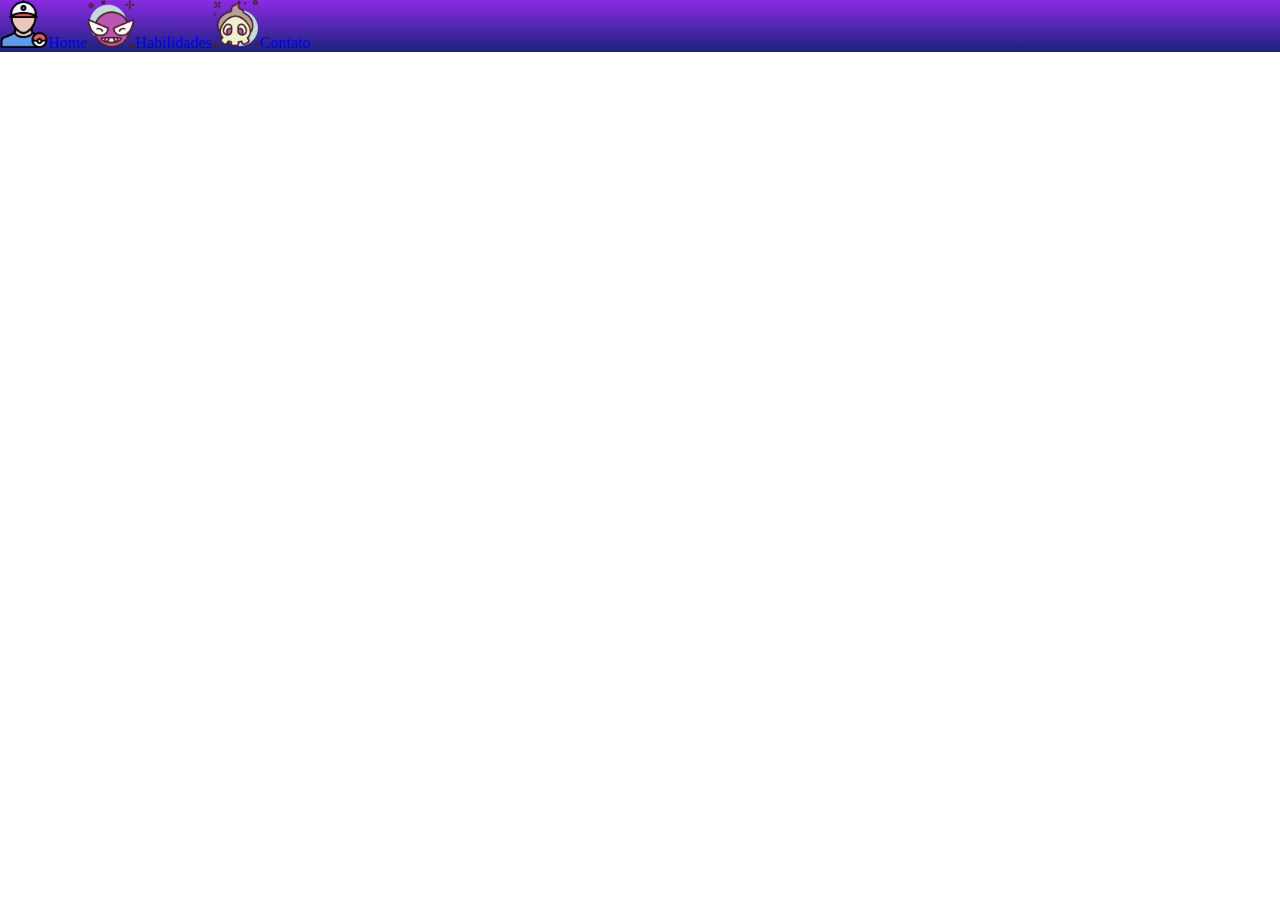
==== index.html @ 474f1fca "Add files via upload" ====
<!DOCTYPE html>
<html lang="pt-br">
<head>
    <meta charset="UTF-8">
    <meta name="viewport" content="width=device-width, initial-scale=1.0">
    <title>Home | Lucas</title>
    <link rel="shortcut icon" href="assets/favicon.ico" type="image/x-icon">
    <link rel="stylesheet" href="styles.css">
</head>
<body>
    <header claas="cabecalho">
        <nav>
            <ul class="cabecalho__itens">
                <li class="cabecalho__item"><a class="cabecalho__ancora" href="index.html"><img class="img__header" src="assets/Home.png" alt="">Home</a></li>
                <li class="cabecalho__item"><a class="cabecalho__ancora" href="#"><img class="img__header" src="assets/Habilidades.png" alt="">Habilidades</a></li>
                <li class="cabecalho__item"><a class="cabecalho__ancora" href="#"><img class="img__header" src="assets/Contato.png" alt="">Contato</a></li>
            </ul>
        </nav>
    </header>


    <footer class="rodape">

    </footer>
    <script src="main.js"></script>
</body>
</html>
---- styles.css ----
@import url(reset.css);
@font-face {
    font-family: "pokemon";
    src: url(fonts/Pokemon\ Hollow.ttf);
}

* {
    padding: 0;
    margin: 0;
    box-sizing: border-box;
}
:root {
    --fundo-principal: linear-gradient(to bottom, #8A2BE2, #1A237E);
    --fonte-titulo: "pokemon", "sans-erif";
 
}


header {
    background-image: var(--fundo-principal);
}

.cabecalho__itens{
    display: flex;
    list-style: none;

}
.cabecalho__ancora{
    text-decoration: none;
}

.img__header {
    width: 3rem;
}
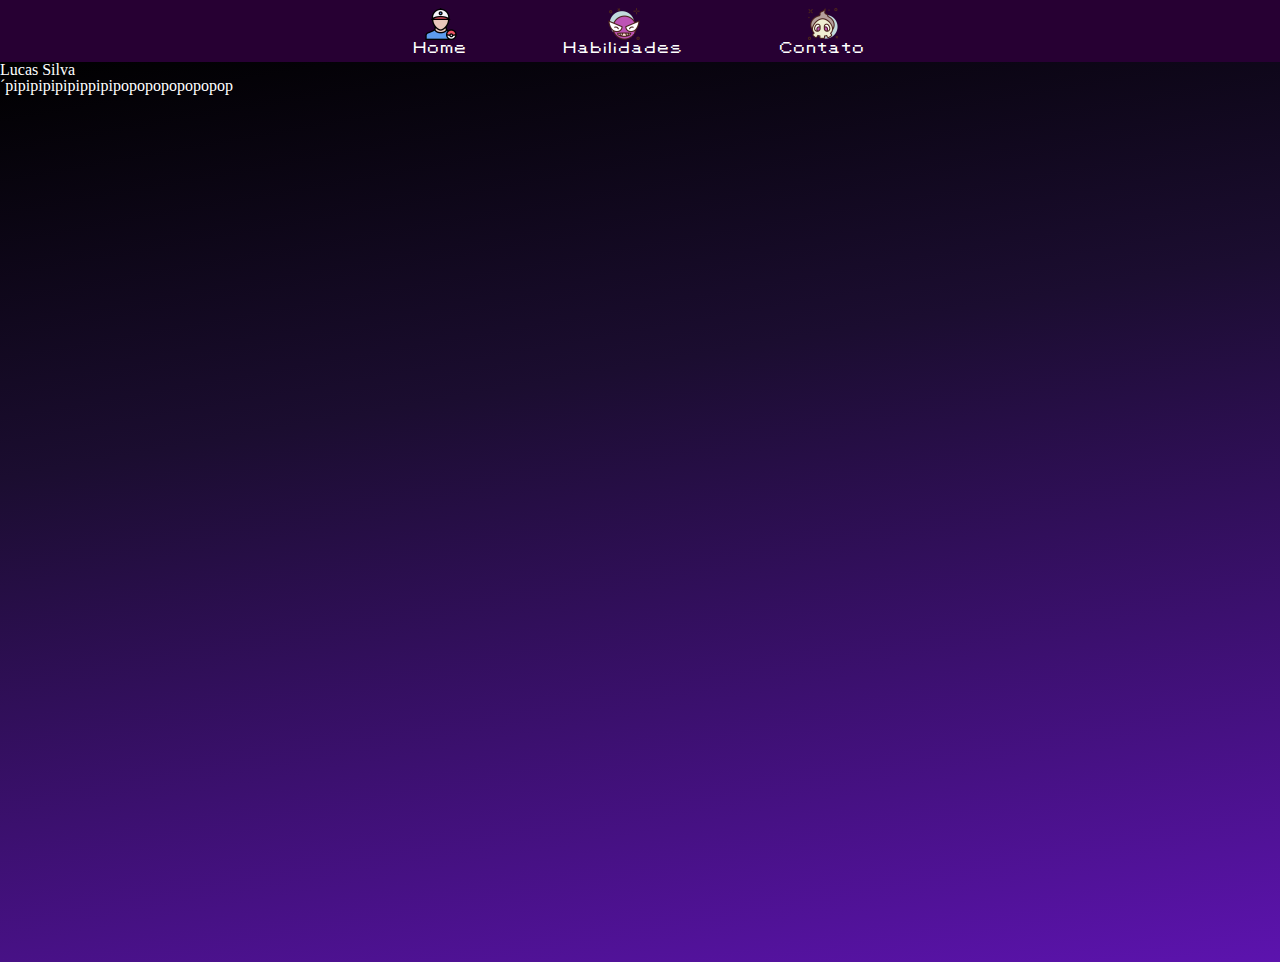
==== commit 7f0fe850: "adicionando background e fontes" ====
--- a/index.html
+++ b/index.html
@@ -17,6 +17,17 @@
             </ul>
         </nav>
     </header>
+    <section class="container">
+        <div class="container__primario">
+            <h1 class="container__titulo">Lucas Silva</h1>
+            <p class="cotainer__texto"> ´pipipipipipippipipopopopopopopop</p>
+
+        </div>
+
+        <div class="container__secundario">
+
+        </div>
+    </section>
 
 
     <footer class="rodape">
--- a/styles.css
+++ b/styles.css
@@ -1,34 +1,32 @@
 @import url(reset.css);
+@import url(./styles/header.css);
+@import url(./styles/homecorpo.css);
 @font-face {
-    font-family: "pokemon";
-    src: url(fonts/Pokemon\ Hollow.ttf);
+    font-family: "pokemon solid";
+    src: url(./fonts/Pokemon\ Solid.ttf) format("TrueType");
+}
+
+
+@font-face {
+    font-family: "fire";
+    src: url(./fonts/Pokemon\ Classic.ttf);
 }
 
 * {
     padding: 0;
     margin: 0;
     box-sizing: border-box;
+    font-family:  var(--fonte-titulo);
+    color: white;
+    
 }
 :root {
-    --fundo-principal: linear-gradient(to bottom, #8A2BE2, #1A237E);
-    --fonte-titulo: "pokemon", "sans-erif";
- 
+    --fundo-principal: #270033;
+    --fonte-titulo: "pokemon solid", "sans-serif";
+    --fonte-text: "fire", "sans-serif";
+    --fundo-corpo: linear-gradient(170deg, rgba(0,0,0,1) 0%, rgba(27,13,48,1) 37%, rgba(92,19,174,1) 100%);
 }
 
-
-header {
-    background-image: var(--fundo-principal);
+body{
+    min-height: 100vh;
 }
-
-.cabecalho__itens{
-    display: flex;
-    list-style: none;
-
-}
-.cabecalho__ancora{
-    text-decoration: none;
-}
-
-.img__header {
-    width: 3rem;
-}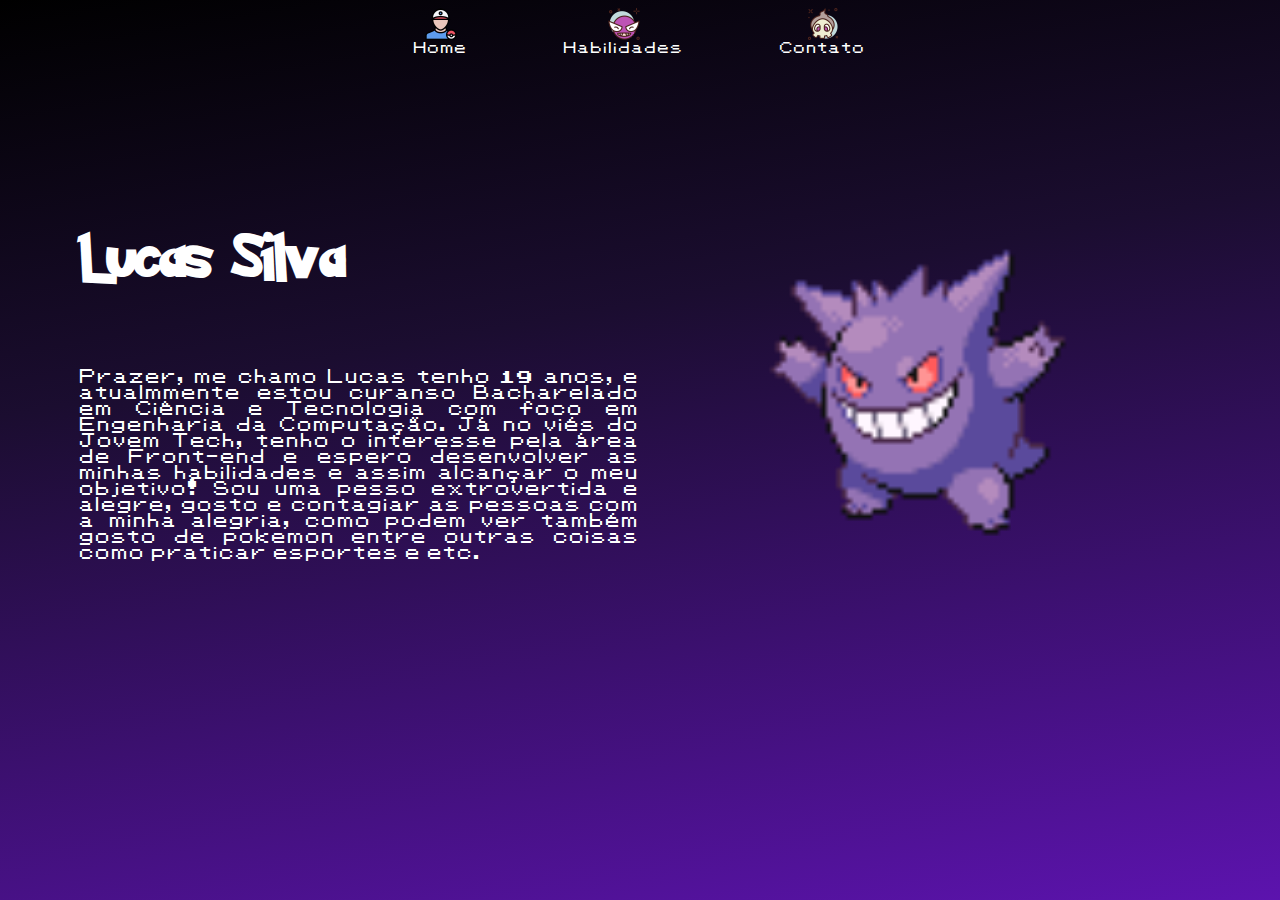
==== commit e0a6b4f1: "pagina home" ====
--- a/index.html
+++ b/index.html
@@ -20,11 +20,14 @@
     <section class="container">
         <div class="container__primario">
             <h1 class="container__titulo">Lucas Silva</h1>
-            <p class="cotainer__texto"> ´pipipipipipippipipopopopopopopop</p>
+            <p class="cotainer__texto">Prazer, me chamo Lucas tenho 19 anos, e atualmmente estou curanso Bacharelado em Ciência e Tecnologia com foco em Engenharia da Computação. Já no viés do Jovem Tech, tenho o interesse pela área de Front-end e  espero desenvolver as minhas habilidades e assim alcançar o meu objetivo!
+            Sou uma pesso extrovertida e alegre, gosto e contagiar as pessoas com a minha alegria, como podem ver também gosto de pokemon entre outras  coisas como praticar esportes e etc.
+            </p>
 
         </div>
 
         <div class="container__secundario">
+            <img src="./assets/genga1.png" width="400" alt="Gengar" id="gengar">
 
         </div>
     </section>
--- a/styles.css
+++ b/styles.css
@@ -29,4 +29,6 @@
 
 body{
     min-height: 100vh;
+    background-image: var(--fundo-corpo);
 }
+
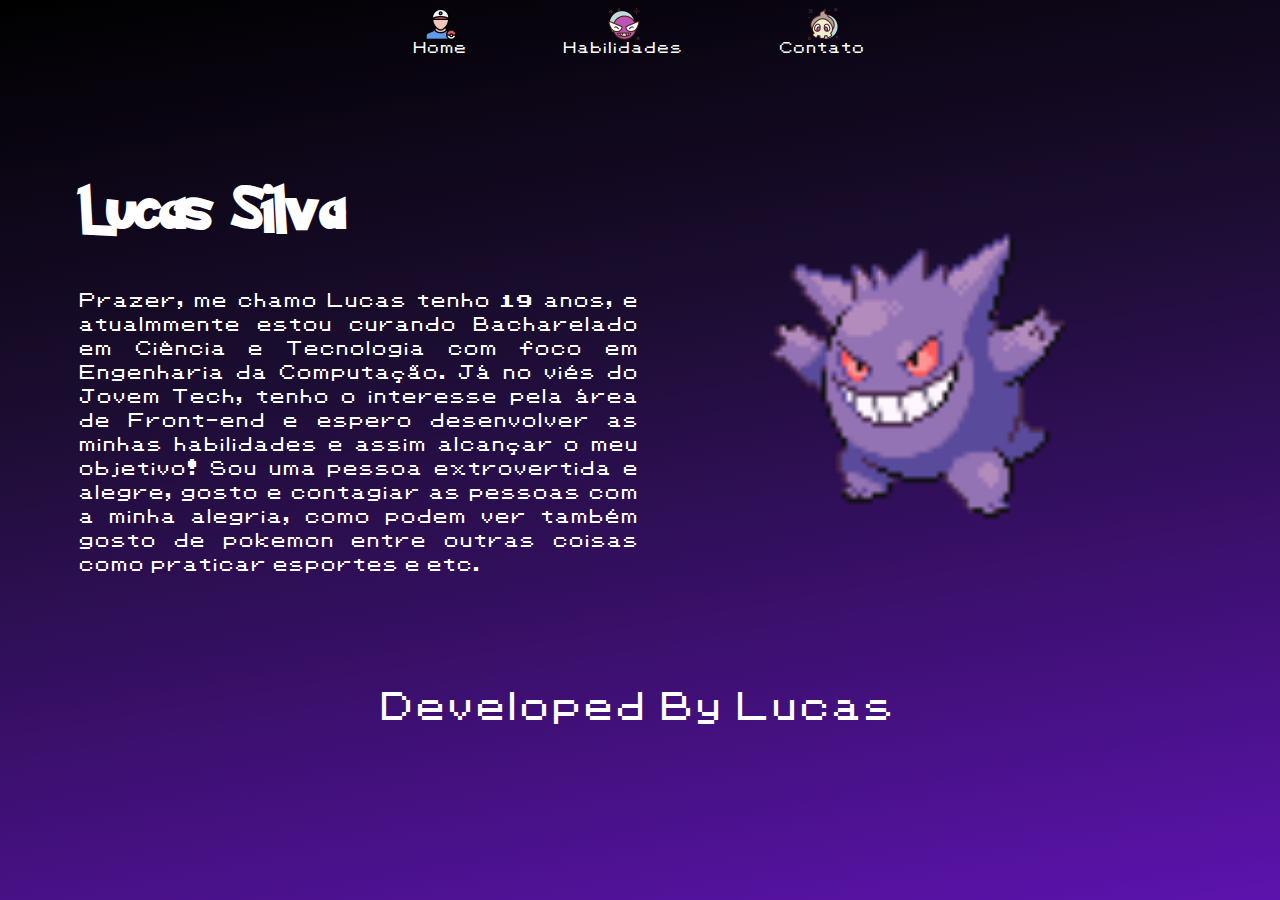
==== commit b4ccb6b8: "adicionando novas html e finalizei o footer" ====
--- a/index.html
+++ b/index.html
@@ -12,28 +12,27 @@
         <nav>
             <ul class="cabecalho__itens">
                 <li class="cabecalho__item"><a class="cabecalho__ancora" href="index.html"><img class="img__header" src="assets/Home.png" alt="">Home</a></li>
-                <li class="cabecalho__item"><a class="cabecalho__ancora" href="#"><img class="img__header" src="assets/Habilidades.png" alt="">Habilidades</a></li>
-                <li class="cabecalho__item"><a class="cabecalho__ancora" href="#"><img class="img__header" src="assets/Contato.png" alt="">Contato</a></li>
+                <li class="cabecalho__item"><a class="cabecalho__ancora" href="habilidades.html"><img class="img__header" src="assets/Habilidades.png" alt="">Habilidades</a></li>
+                <li class="cabecalho__item"><a class="cabecalho__ancora" href="contato.html"><img class="img__header" src="assets/Contato.png" alt="">Contato</a></li>
             </ul>
         </nav>
     </header>
     <section class="container">
         <div class="container__primario">
             <h1 class="container__titulo">Lucas Silva</h1>
-            <p class="cotainer__texto">Prazer, me chamo Lucas tenho 19 anos, e atualmmente estou curanso Bacharelado em Ciência e Tecnologia com foco em Engenharia da Computação. Já no viés do Jovem Tech, tenho o interesse pela área de Front-end e  espero desenvolver as minhas habilidades e assim alcançar o meu objetivo!
-            Sou uma pesso extrovertida e alegre, gosto e contagiar as pessoas com a minha alegria, como podem ver também gosto de pokemon entre outras  coisas como praticar esportes e etc.
+            <p class="cotainer__texto">Prazer, me chamo Lucas tenho 19 anos, e atualmmente estou curando Bacharelado em Ciência e Tecnologia com foco em Engenharia da Computação. Já no viés do Jovem Tech, tenho o interesse pela área de Front-end e  espero desenvolver as minhas habilidades e assim alcançar o meu objetivo!
+            Sou uma pessoa extrovertida e alegre, gosto e contagiar as pessoas com a minha alegria, como podem ver também gosto de pokemon entre outras  coisas como praticar esportes e etc.
             </p>
 
         </div>
 
         <div class="container__secundario">
-            <img src="./assets/genga1.png" width="400" alt="Gengar" id="gengar">
+            <img src="./assets/gengar.png" width="400" alt="Gengar" id="gengar">
 
         </div>
     </section>
-
-
     <footer class="rodape">
+        <h2 class="footer__texto">Developed By Lucas</h2>
 
     </footer>
     <script src="main.js"></script>
--- a/styles.css
+++ b/styles.css
@@ -1,6 +1,10 @@
 @import url(reset.css);
 @import url(./styles/header.css);
-@import url(./styles/homecorpo.css);
+@import url(./styles/footer.css);
+@import url(./styles/first-body.css);
+@import url(./styles/second-body.css);
+@import url(./styles/third-body.css);
+
 @font-face {
     font-family: "pokemon solid";
     src: url(./fonts/Pokemon\ Solid.ttf) format("TrueType");
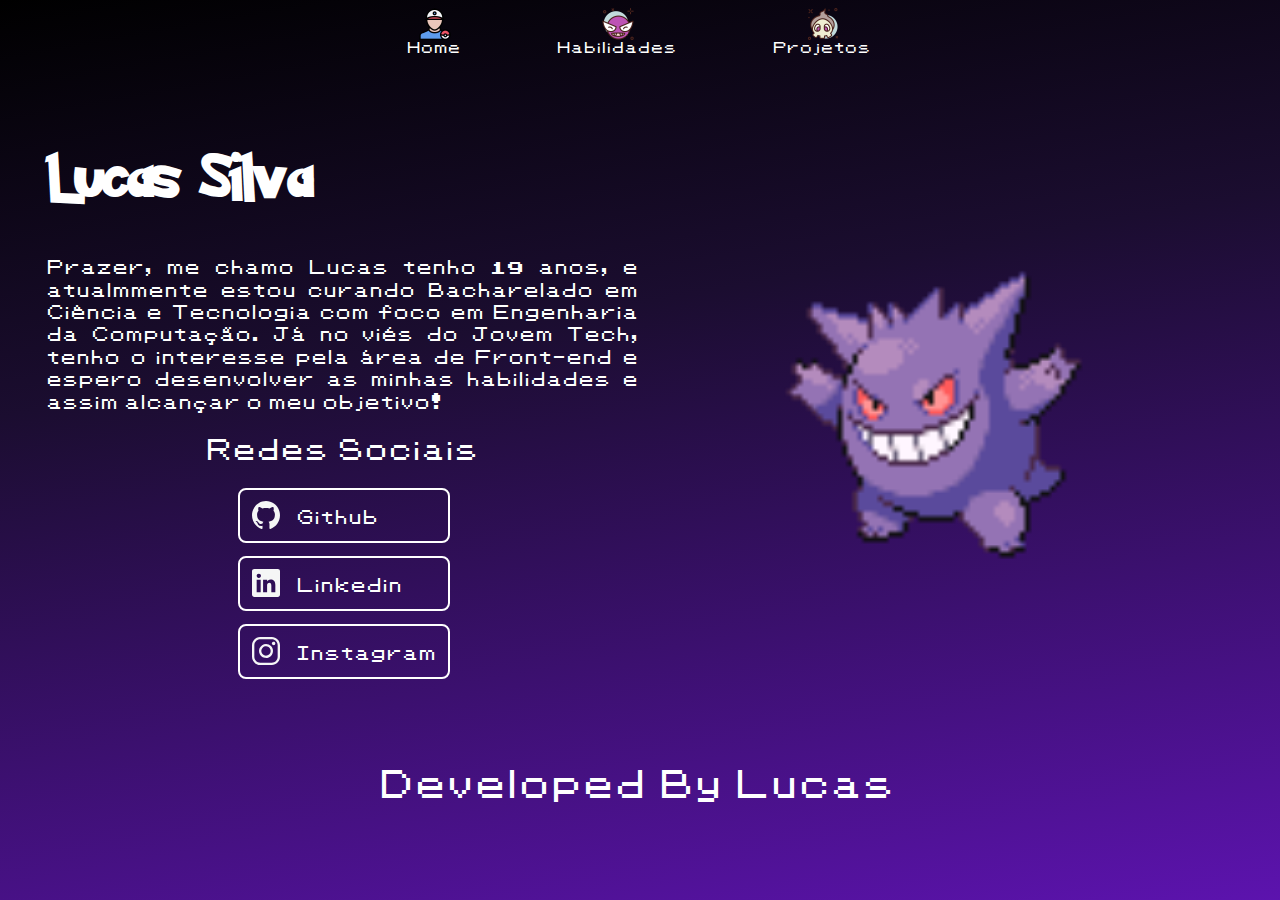
==== commit ff496742: "atualizando segunda pagina" ====
--- a/index.html
+++ b/index.html
@@ -13,7 +13,7 @@
             <ul class="cabecalho__itens">
                 <li class="cabecalho__item"><a class="cabecalho__ancora" href="index.html"><img class="img__header" src="assets/Home.png" alt="">Home</a></li>
                 <li class="cabecalho__item"><a class="cabecalho__ancora" href="habilidades.html"><img class="img__header" src="assets/Habilidades.png" alt="">Habilidades</a></li>
-                <li class="cabecalho__item"><a class="cabecalho__ancora" href="contato.html"><img class="img__header" src="assets/Contato.png" alt="">Contato</a></li>
+                <li class="cabecalho__item"><a class="cabecalho__ancora" href="projetos.html"><img class="img__header" src="assets/Contato.png" alt="">Projetos</a></li>
             </ul>
         </nav>
     </header>
@@ -21,8 +21,19 @@
         <div class="container__primario">
             <h1 class="container__titulo">Lucas Silva</h1>
             <p class="cotainer__texto">Prazer, me chamo Lucas tenho 19 anos, e atualmmente estou curando Bacharelado em Ciência e Tecnologia com foco em Engenharia da Computação. Já no viés do Jovem Tech, tenho o interesse pela área de Front-end e  espero desenvolver as minhas habilidades e assim alcançar o meu objetivo!
-            Sou uma pessoa extrovertida e alegre, gosto e contagiar as pessoas com a minha alegria, como podem ver também gosto de pokemon entre outras  coisas como praticar esportes e etc.
             </p>
+            <div class="container__midia">
+                <h2 class="titulo__links">Redes Sociais</h2>
+                <div class="container__links">
+                    <a href="#" class="midia__link"><img src="./assets/logo-github.svg" alt="github link" class="img__link">Github</a>
+
+                    <a href="#" class="midia__link"><img src="./assets/logo-linkedin.svg" alt="linkedin link" class="img__link">Linkedin</a>
+
+                    <a href="#" class="midia__link"><img src="./assets/logo-instagram.svg" alt="instagram link" class="img__link">Instagram</a>
+
+                </div>
+
+            </div>
 
         </div>
 
--- a/styles.css
+++ b/styles.css
@@ -29,6 +29,7 @@
     --fonte-titulo: "pokemon solid", "sans-serif";
     --fonte-text: "fire", "sans-serif";
     --fundo-corpo: linear-gradient(170deg, rgba(0,0,0,1) 0%, rgba(27,13,48,1) 37%, rgba(92,19,174,1) 100%);
+    --background-button: #450DE0;
 }
 
 body{
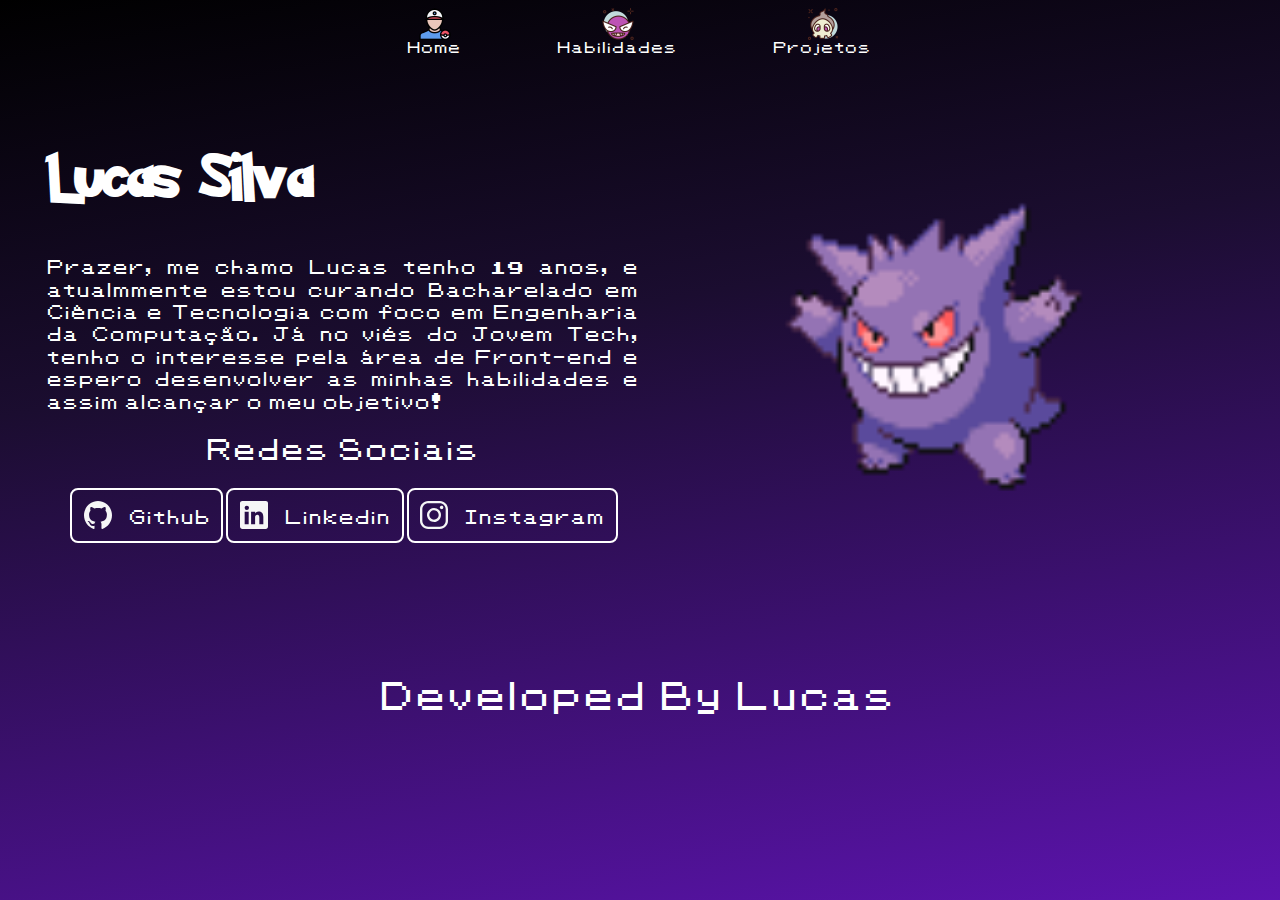
==== commit 8fbf90e5: "ajeitando configuraçoes do carrosel" ====
--- a/index.html
+++ b/index.html
@@ -25,11 +25,11 @@
             <div class="container__midia">
                 <h2 class="titulo__links">Redes Sociais</h2>
                 <div class="container__links">
-                    <a href="#" class="midia__link"><img src="./assets/logo-github.svg" alt="github link" class="img__link">Github</a>
+                    <a href="https://github.com/lucassilvanattan" class="midia__link"><img src="./assets/logo-github.svg" alt="github link" class="img__link">Github</a>
 
-                    <a href="#" class="midia__link"><img src="./assets/logo-linkedin.svg" alt="linkedin link" class="img__link">Linkedin</a>
+                    <a href="https://www.linkedin.com/in/lucas-silva-60a33a1b0/" class="midia__link"><img src="./assets/logo-linkedin.svg" alt="linkedin link" class="img__link">Linkedin</a>
 
-                    <a href="#" class="midia__link"><img src="./assets/logo-instagram.svg" alt="instagram link" class="img__link">Instagram</a>
+                    <a href="https://www.instagram.com/lucasilw_/" class="midia__link"><img src="./assets/logo-instagram.svg" alt="instagram link" class="img__link">Instagram</a>
 
                 </div>
 
--- a/styles.css
+++ b/styles.css
@@ -37,3 +37,6 @@
     background-image: var(--fundo-corpo);
 }
 
+.swiper-pagination-bullet-active {
+    background: purple;
+}
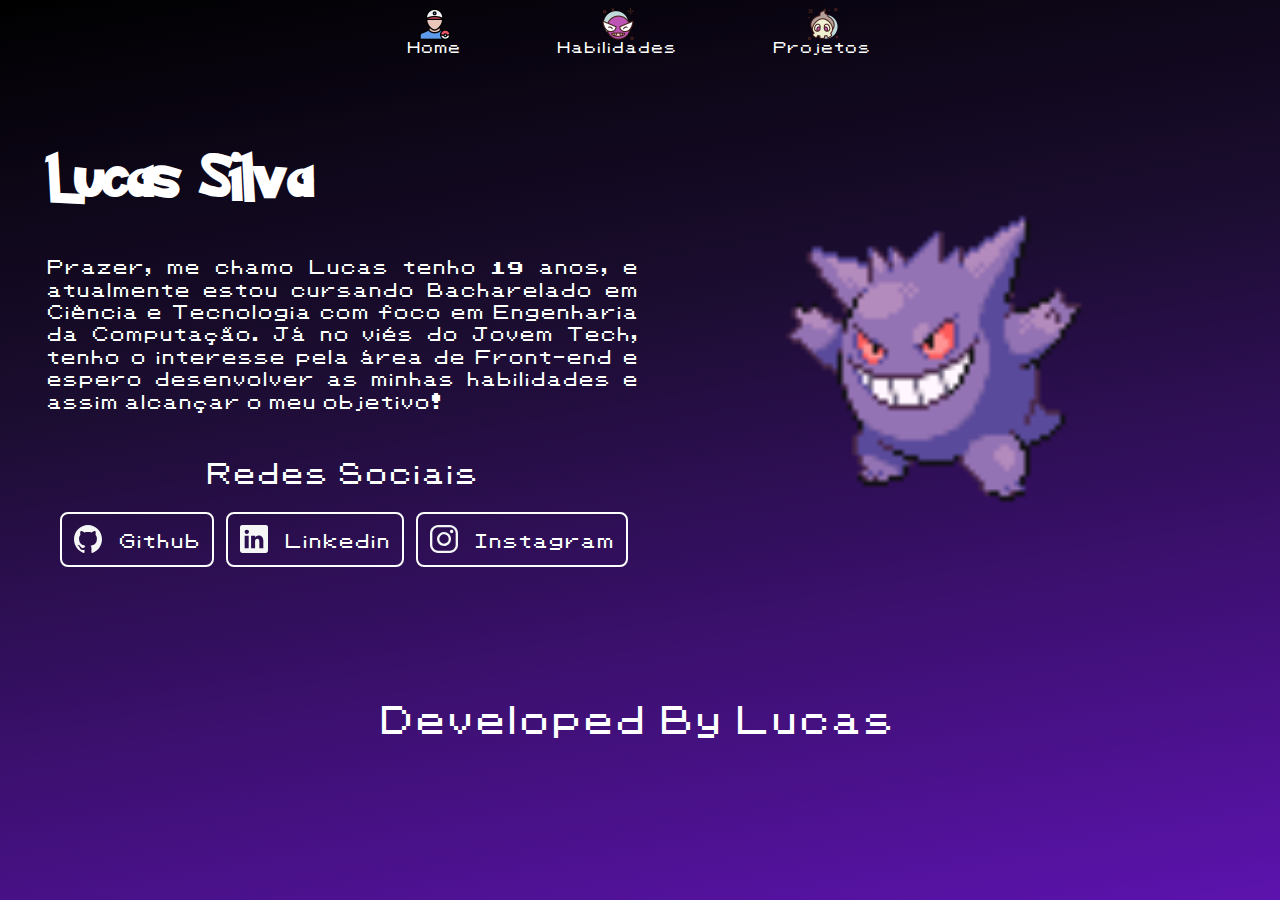
==== commit 454ad9e5: "Add files via upload" ====
--- a/index.html
+++ b/index.html
@@ -11,7 +11,7 @@
     <header claas="cabecalho">
         <nav>
             <ul class="cabecalho__itens">
-                <li class="cabecalho__item"><a class="cabecalho__ancora" href="index.html"><img class="img__header" src="assets/Home.png" alt="">Home</a></li>
+                <li class="cabecalho__item"><a class="cabecalho__ancora active" href="index.html"><img class="img__header" src="assets/Home.png" alt="">Home</a></li>
                 <li class="cabecalho__item"><a class="cabecalho__ancora" href="habilidades.html"><img class="img__header" src="assets/Habilidades.png" alt="">Habilidades</a></li>
                 <li class="cabecalho__item"><a class="cabecalho__ancora" href="projetos.html"><img class="img__header" src="assets/Contato.png" alt="">Projetos</a></li>
             </ul>
@@ -20,7 +20,7 @@
     <section class="container">
         <div class="container__primario">
             <h1 class="container__titulo">Lucas Silva</h1>
-            <p class="cotainer__texto">Prazer, me chamo Lucas tenho 19 anos, e atualmmente estou curando Bacharelado em Ciência e Tecnologia com foco em Engenharia da Computação. Já no viés do Jovem Tech, tenho o interesse pela área de Front-end e  espero desenvolver as minhas habilidades e assim alcançar o meu objetivo!
+            <p class="cotainer__texto">Prazer, me chamo Lucas tenho 19 anos, e atualmente estou cursando Bacharelado em Ciência e Tecnologia com foco em Engenharia da Computação. Já no viés do Jovem Tech, tenho o interesse pela área de Front-end e  espero desenvolver as minhas habilidades e assim alcançar o meu objetivo!
             </p>
             <div class="container__midia">
                 <h2 class="titulo__links">Redes Sociais</h2>
@@ -39,7 +39,6 @@
 
         <div class="container__secundario">
             <img src="./assets/gengar.png" width="400" alt="Gengar" id="gengar">
-
         </div>
     </section>
     <footer class="rodape">
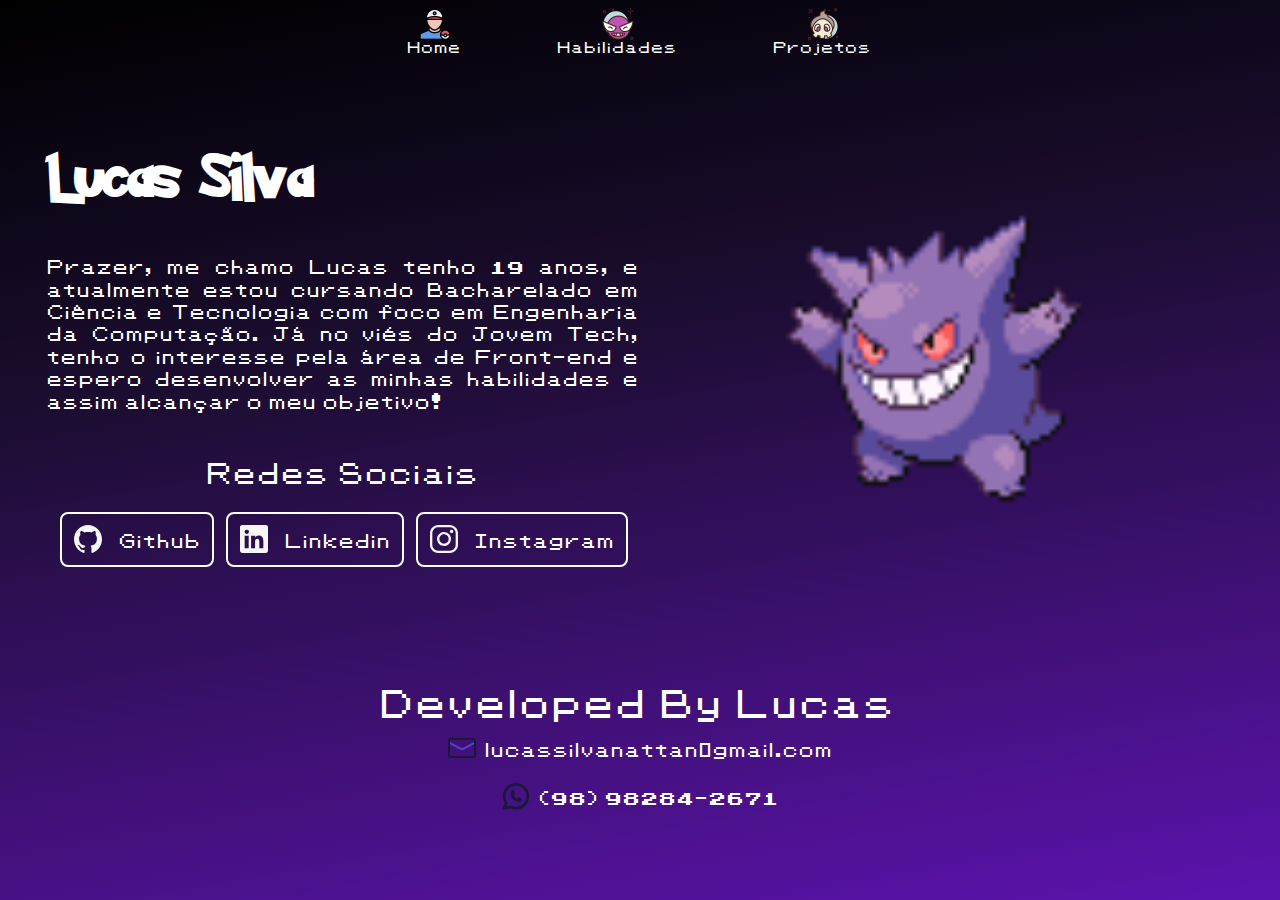
==== commit 259db27d: "Reparando alguns pontos" ====
--- a/index.html
+++ b/index.html
@@ -43,7 +43,8 @@
     </section>
     <footer class="rodape">
         <h2 class="footer__texto">Developed By Lucas</h2>
-
+        <a href="mailto:lucassilvanattan@gmail.com" class="email"><img src="./assets/e-mail.png" alt="email image" class="imagem__contato">lucassilvanattan@gmail.com</a>
+        <a href="https://wa.me/+5598982842671" class="email"><img src="./assets/brand-whatsapp.svg" alt="wpp" class="imagem__contato">(98) 98284-2671</a>
     </footer>
     <script src="main.js"></script>
 </body>
--- a/styles.css
+++ b/styles.css
@@ -4,6 +4,7 @@
 @import url(./styles/first-body.css);
 @import url(./styles/second-body.css);
 @import url(./styles/third-body.css);
+@import url(./assets/logo-github.svg);
 
 @font-face {
     font-family: "pokemon solid";
